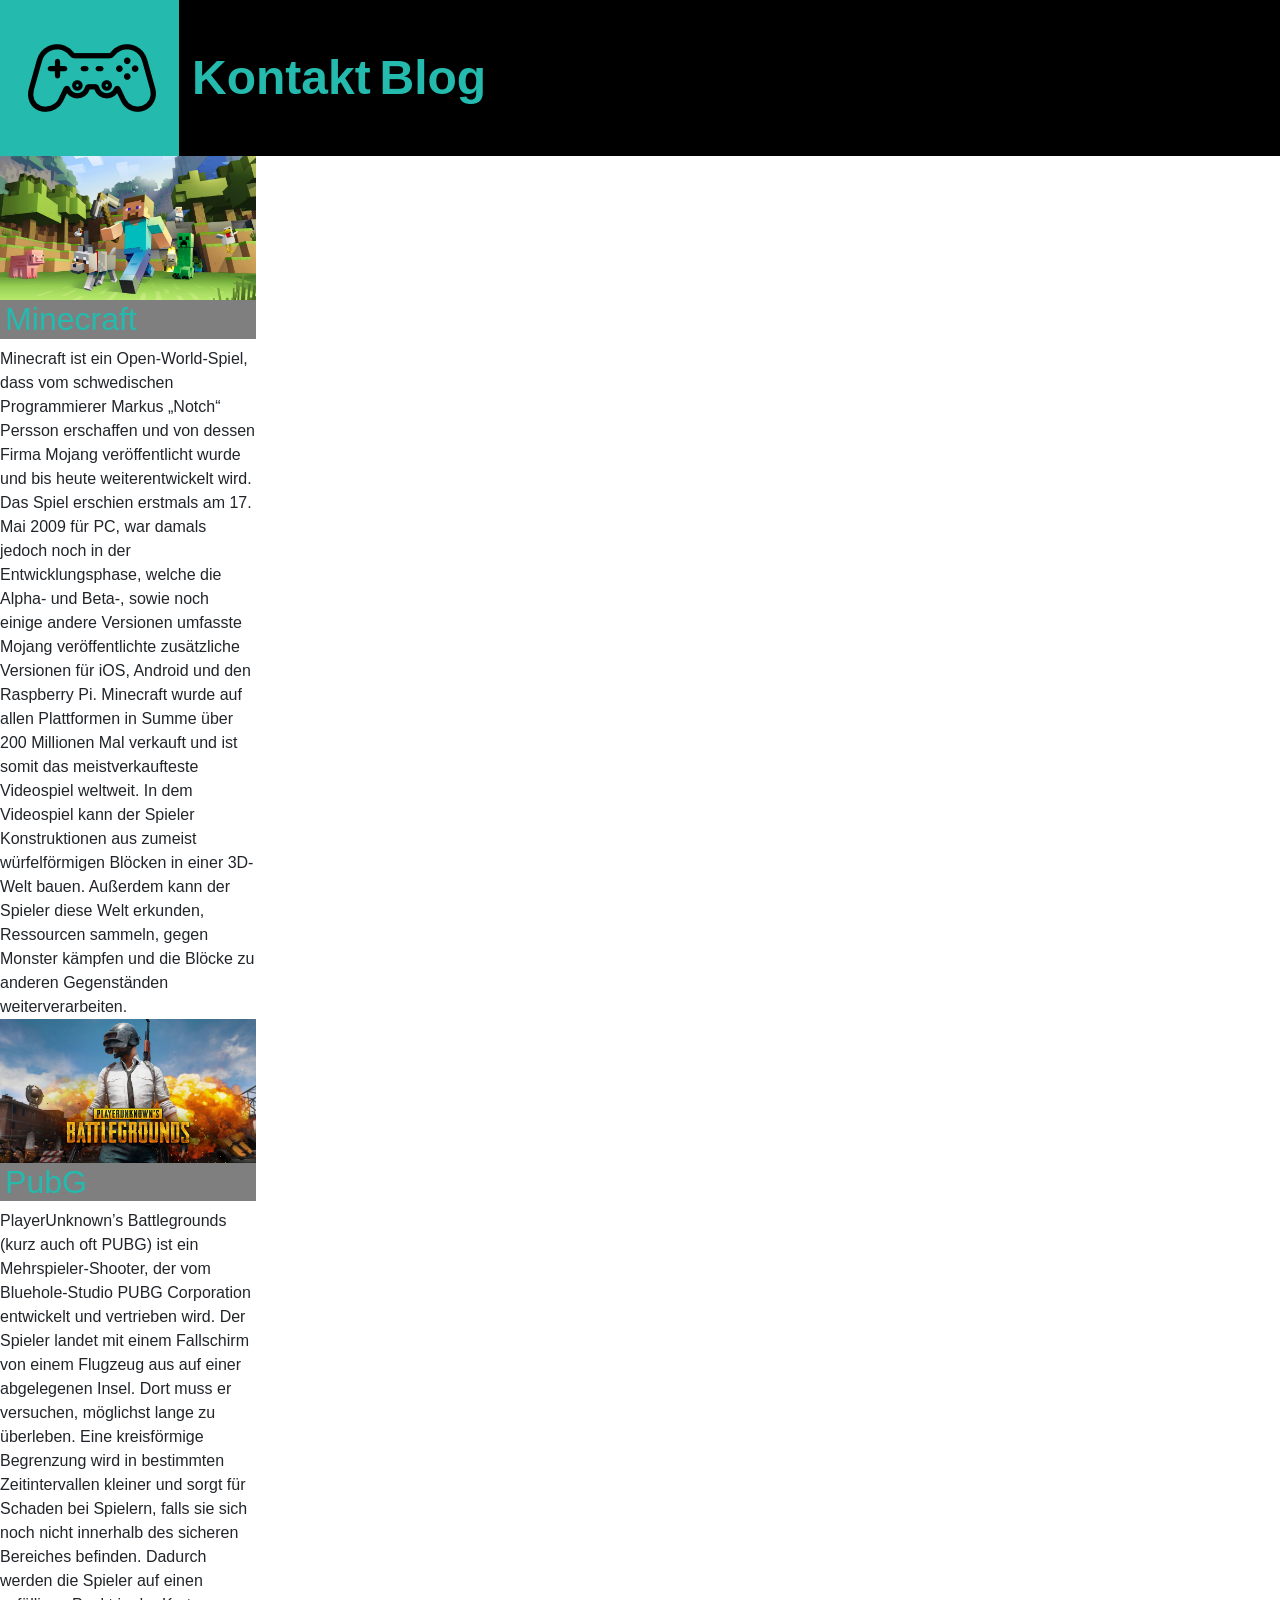
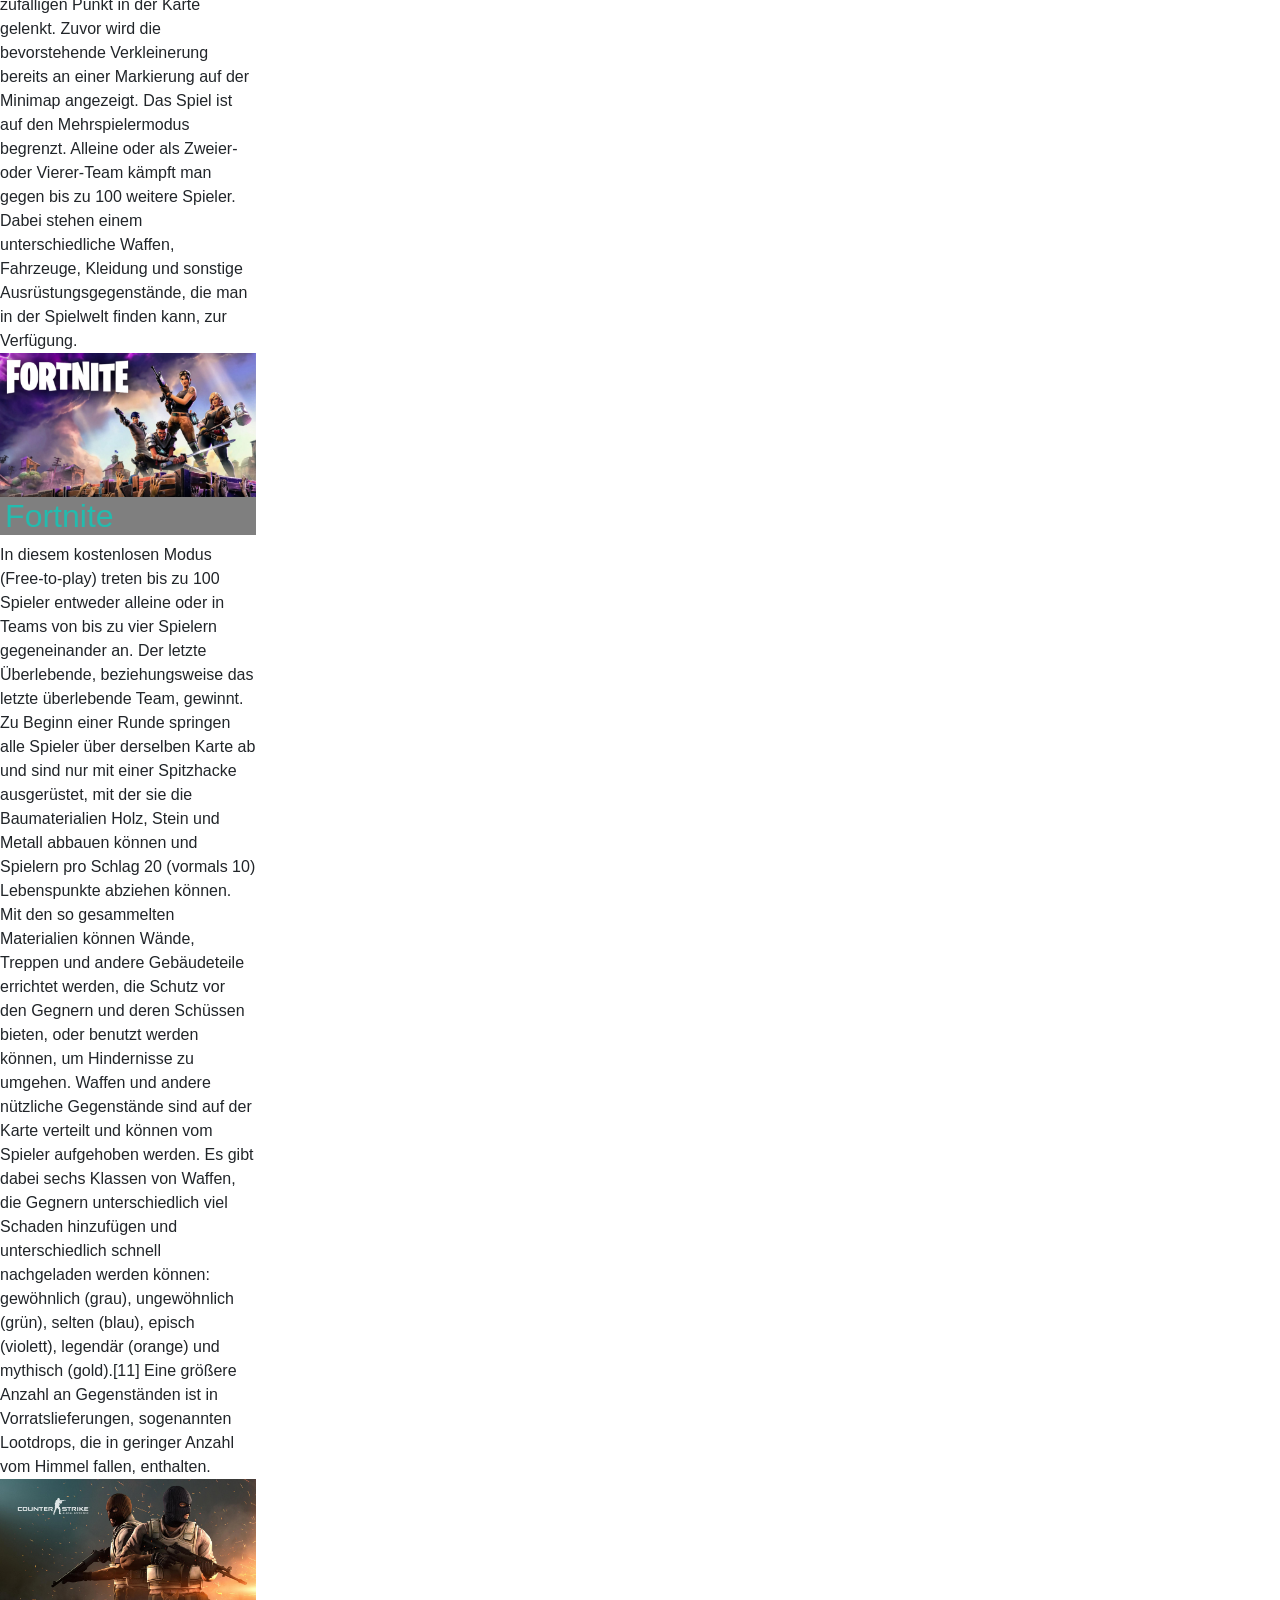
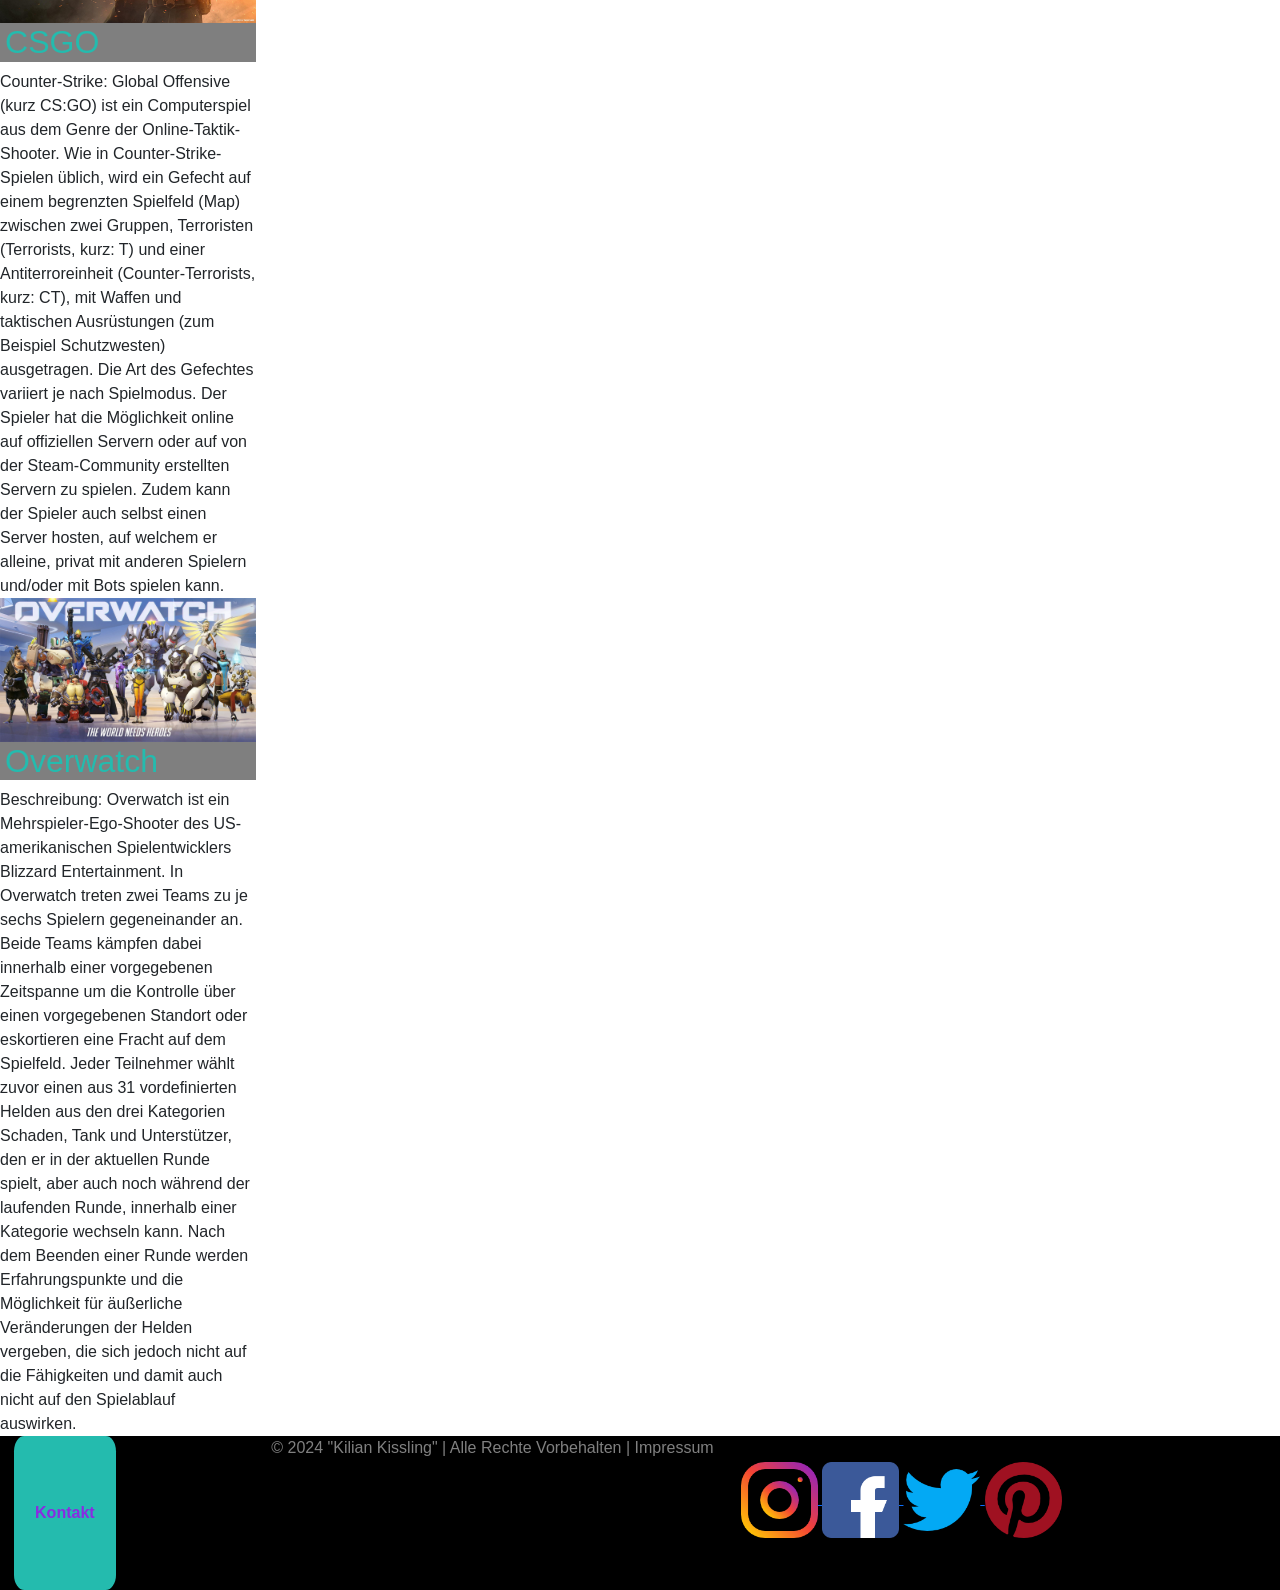
==== blog.html @ 32771d1c "......" ====
<!DOCTYPE html>
<html>
    <head>
        <meta charset="utf-8">
        <meta name="viewport" content="width=device-width, initial-scale=1">
        <link href="https://cdn.jsdelivr.net/npm/bootstrap@5.1.3/dist/css/bootstrap.min.css" rel="stylesheet" integrity="sha384-1BmE4kWBq78iYhFldvKuhfTAU6auU8tT94WrHftjDbrCEXSU1oBoqyl2QvZ6jIW3" crossorigin="anonymous">
      <link rel="stylesheet" href="./style/blog.css">  
    </head>
     <body>
        <header class="hdr">
            <a class="logo" href="./index.html">
                <div class="logo" ><img src="./img/logo/logo.png" alt="logo"> </div>
            </a>
            <div class="kb">
                <a class="kontakthdr" href="./kontakt.html">Kontakt</a>
                <a class="bloghdr" href="./blog.html">Blog</a>
            </div>
            <div class="dropdown">
            <button type="button" class="btn btn-primary dropdown-toggle" data-bs-toggle="dropdown">☰
            </button>
            <ul class="dropdown-menu">
                <li><a class="dropdown-item" href="./index.html">home</a></li>
                <li><a class="dropdown-item" href="./kontakt.html">Kontakt</a></li>
                <li><a class="dropdown-item" href="./blog.html">Blogs</a></li>
            </ul>
            </div>
        </header>
<div class="blog">
    <img class="bilder" src="./img/imgBlog/11.jpg" alt="Minecraft">
    <div class="ttl">
        <h2>Minecraft</h2>
    </div>
    <div class="txt">
        Minecraft ist ein Open-World-Spiel, dass vom schwedischen Programmierer Markus „Notch“ Persson erschaffen und von dessen Firma Mojang veröffentlicht wurde und bis heute weiterentwickelt wird. Das Spiel erschien erstmals am 17. Mai 2009 für PC, war damals jedoch noch in der Entwicklungsphase, welche die Alpha- und Beta-, sowie noch einige andere Versionen umfasste Mojang veröffentlichte zusätzliche Versionen für iOS, Android und den Raspberry Pi. Minecraft wurde auf allen Plattformen in Summe über 200 Millionen Mal verkauft und ist somit das meistverkaufteste Videospiel weltweit. In dem Videospiel kann der Spieler Konstruktionen aus zumeist würfelförmigen Blöcken in einer 3D-Welt bauen. Außerdem kann der Spieler diese Welt erkunden, Ressourcen sammeln, gegen Monster kämpfen und die Blöcke zu anderen Gegenständen weiterverarbeiten. 
    </div>
</div>
<div class="blog">
    <img class="bilder" src="./img/imgBlog/12.jpg" alt="PubG">
    <div class="ttl">
        <h2>PubG</h2>
    </div>
    <div class txt>
        PlayerUnknown&rsquo;s Battlegrounds (kurz auch oft PUBG) ist ein Mehrspieler-Shooter, der vom Bluehole-Studio PUBG Corporation entwickelt und vertrieben wird. Der Spieler landet mit einem Fallschirm von einem Flugzeug aus auf einer abgelegenen Insel. Dort muss er versuchen, möglichst lange zu überleben. Eine kreisförmige Begrenzung wird in bestimmten Zeitintervallen kleiner und sorgt für Schaden bei Spielern, falls sie sich noch nicht innerhalb des sicheren Bereiches befinden. Dadurch werden die Spieler auf einen zufälligen Punkt in der Karte gelenkt. Zuvor wird die bevorstehende Verkleinerung bereits an einer Markierung auf der Minimap angezeigt. Das Spiel ist auf den Mehrspielermodus begrenzt. Alleine oder als Zweier- oder Vierer-Team kämpft man gegen bis zu 100 weitere Spieler. Dabei stehen einem unterschiedliche Waffen, Fahrzeuge, Kleidung und sonstige Ausrüstungsgegenstände, die man in der Spielwelt finden kann, zur Verfügung.
    </div>
</div>
<div class="blog">
    <img class="bilder" src="./img/imgBlog/13.jpg" alt="Fortnite">
    <div class="ttl">
        <h2>Fortnite</h2>
    </div>
    <div class="txt">
        In diesem kostenlosen Modus (Free-to-play) treten bis zu 100 Spieler entweder alleine oder in Teams von bis zu vier Spielern gegeneinander an. Der letzte Überlebende, beziehungsweise das letzte überlebende Team, gewinnt. Zu Beginn einer Runde springen alle Spieler über derselben Karte ab und sind nur mit einer Spitzhacke ausgerüstet, mit der sie die Baumaterialien Holz, Stein und Metall abbauen können und Spielern pro Schlag 20 (vormals 10) Lebenspunkte abziehen können. Mit den so gesammelten Materialien können Wände, Treppen und andere Gebäudeteile errichtet werden, die Schutz vor den Gegnern und deren Schüssen bieten, oder benutzt werden können, um Hindernisse zu umgehen. Waffen und andere nützliche Gegenstände sind auf der Karte verteilt und können vom Spieler aufgehoben werden. Es gibt dabei sechs Klassen von Waffen, die Gegnern unterschiedlich viel Schaden hinzufügen und unterschiedlich schnell nachgeladen werden können: gewöhnlich (grau), ungewöhnlich (grün), selten (blau), episch (violett), legendär (orange) und mythisch (gold).[11] Eine größere Anzahl an Gegenständen ist in Vorratslieferungen, sogenannten Lootdrops, die in geringer Anzahl vom Himmel fallen, enthalten.
    </div>
</div>
<div class="blog">
    <img class="bilder" src="./img/imgBlog/14.jpg" alt="CSGO">
    <div class="ttl">
        <h2>CSGO</h2>
    </div>
    <div class="txt">
        Counter-Strike: Global Offensive (kurz CS:GO) ist ein Computerspiel aus dem Genre der Online-Taktik-Shooter. Wie in Counter-Strike-Spielen üblich, wird ein Gefecht auf einem begrenzten Spielfeld (Map) zwischen zwei Gruppen, Terroristen (Terrorists, kurz: T) und einer Antiterroreinheit (Counter-Terrorists, kurz: CT), mit Waffen und taktischen Ausrüstungen (zum Beispiel Schutzwesten) ausgetragen. Die Art des Gefechtes variiert je nach Spielmodus. Der Spieler hat die Möglichkeit online auf offiziellen Servern oder auf von der Steam-Community erstellten Servern zu spielen. Zudem kann der Spieler auch selbst einen Server hosten, auf welchem er alleine, privat mit anderen Spielern und/oder mit Bots spielen kann. 
    </div>
</div>
<div class="blog">
    <img class="bilder" src="./img/imgBlog/15.jpg">
    <div class="ttl">
        <h2>Overwatch</h2>
    </div>
    <div class="txt">
        Beschreibung: Overwatch ist ein Mehrspieler-Ego-Shooter des US-amerikanischen Spielentwicklers Blizzard Entertainment. In Overwatch treten zwei Teams zu je sechs Spielern gegeneinander an. Beide Teams kämpfen dabei innerhalb einer vorgegebenen Zeitspanne um die Kontrolle über einen vorgegebenen Standort oder eskortieren eine Fracht auf dem Spielfeld. Jeder Teilnehmer wählt zuvor einen aus 31 vordefinierten Helden aus den drei Kategorien Schaden, Tank und Unterstützer, den er in der aktuellen Runde spielt, aber auch noch während der laufenden Runde, innerhalb einer Kategorie wechseln kann. Nach dem Beenden einer Runde werden Erfahrungspunkte und die Möglichkeit für äußerliche Veränderungen der Helden vergeben, die sich jedoch nicht auf die Fähigkeiten und damit auch nicht auf den Spielablauf auswirken. 
    </div>
</div>
        <footer class="ftr">
    <div class="kontaktftr">
       <a class="kontaktftr" href="./kontakt.html">Kontakt</a>
    </div>
    <div class="rechte">
        © 2024 "Kilian Kissling" | Alle Rechte Vorbehalten | Impressum
    </div>
    <div class="social-media">
            <a href="https://www.instagram.com/noseryoung/">
                <img class="insta" src="./img/socialMediaIcons/instagram.png" alt="instagram">
            </a>
            <a href="https://www.facebook.com/noseryoung/"><img class="facebook" src="./img/socialMediaIcons/facebook.png" alt="facebook">
            </a>
            <a href="https://x.com/noseryoung"><img class="x" src="./img/socialMediaIcons/twitter.png" alt="Twitter">
            </a>
            <img class="pinterest" src="./img/socialMediaIcons/pinterest.png">
            </div>
</footer>
        <script src="https://cdn.jsdelivr.net/npm/bootstrap@5.1.3/dist/js/bootstrap.bundle.min.js" integrity="sha384-ka7Sk0Gln4gmtz2MlQnikT1wXgYsOg+OMhuP+IlRH9sENBO0LRn5q+8nbTov4+1p" crossorigin="anonymous"></script>
     </body>
</html>
---- style/blog.css ----
body {
    font-family: Verdana, Geneva, Tahoma, sans-serif;
    background-image: ;
}

.hdr {
    background-color: rgb(0, 0, 0);
    display: flex;
    align-items: center;
}

.logo {
    background-color: rgb(36, 187, 174);
    width: fit-content;
    padding-left: 2%;
    padding-right: 2%;
    padding-bottom: 1%;
    padding-top: 1%;
    margin-right: 1%;
}

.logo:hover {
    background-color: blueviolet;
}


.kb {
    text-decoration: none;
    font-size: 200%;
    color: rgb(36, 187, 174);
    font-weight: 800;
}

.kontakthdr {
    text-decoration: none; 
    font-size: 150%;
    color: rgb(36, 187, 174);
    font-weight: 800;
}

.kontakthdr:hover {
    color:blueviolet
}

.bloghdr {
    text-decoration: none; 
    font-size: 150%;
    color: rgb(36, 187, 174);
    font-weight: 800;
}

.bloghdr:hover {
    color:blueviolet;
}

.dropdown {
    left: 70%;
}

.dropdown-menu {
    background-color: rgb(36, 187, 174);
}


.dropdown-item {
    color:blueviolet;
    background-color: rgb(36, 187, 174);
}

.dropdown-item:hover {
    color:rgb(36, 187, 174);
    background-color: blueviolet;
}

.bilder {
    width:100%;
    z-index: 1;
}

.blog {
    display:block;
    width: 20%;
}

.ttl {
    z-index: 2;
    position: relative;
    background-color: rgb(0, 0, 0, 0.5);
    color:rgb(36, 187, 174);
    font-size: 400%;
    width: 100%;
    padding-left: 2%;
    margin-bottom: 3%;

}


.ftr {
    background-color: rgb(0, 0, 0);
    display: flex;
    justify-content: space-around
}

.kontaktftr {
    text-decoration: none;
    display: flex;
    justify-content: center;
    align-items: center;
    background-color: rgb(36, 187, 174);
    width: 8%;
    height: auto;
    font-weight: 700;
    border:none;
    border-radius: 10%;
    color:blueviolet;

}

.kontaktftr:hover {
    background-color: blueviolet;
    color:rgb(36, 187, 174)
}

.social-media {
    margin-top: 2%;
}

.insta {
    height:60%
}

.facebook{
    height:60%
}

.x{
    height:60%
}

.pinterest{
    height:60%;
}
/* Damit es mittig ist */
.rechte{
    margin-left:10%;
    color:grey;
}
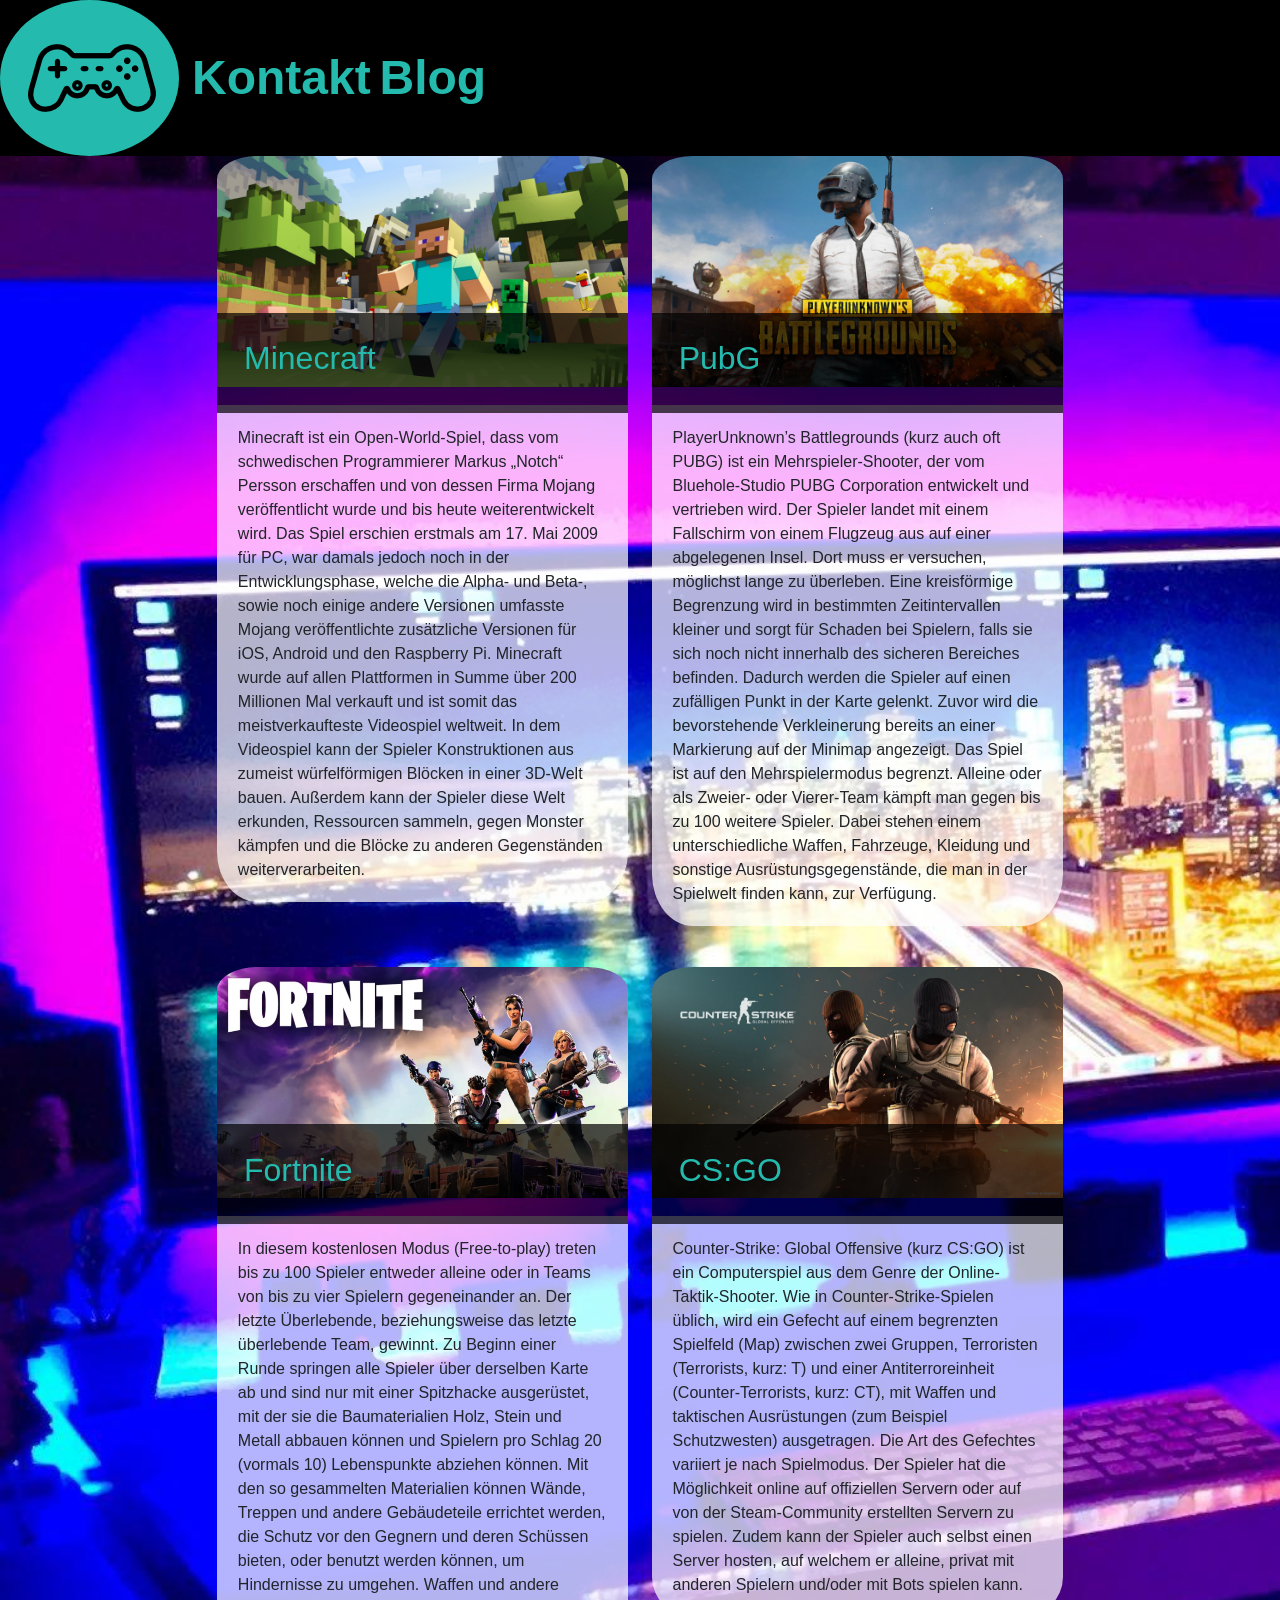
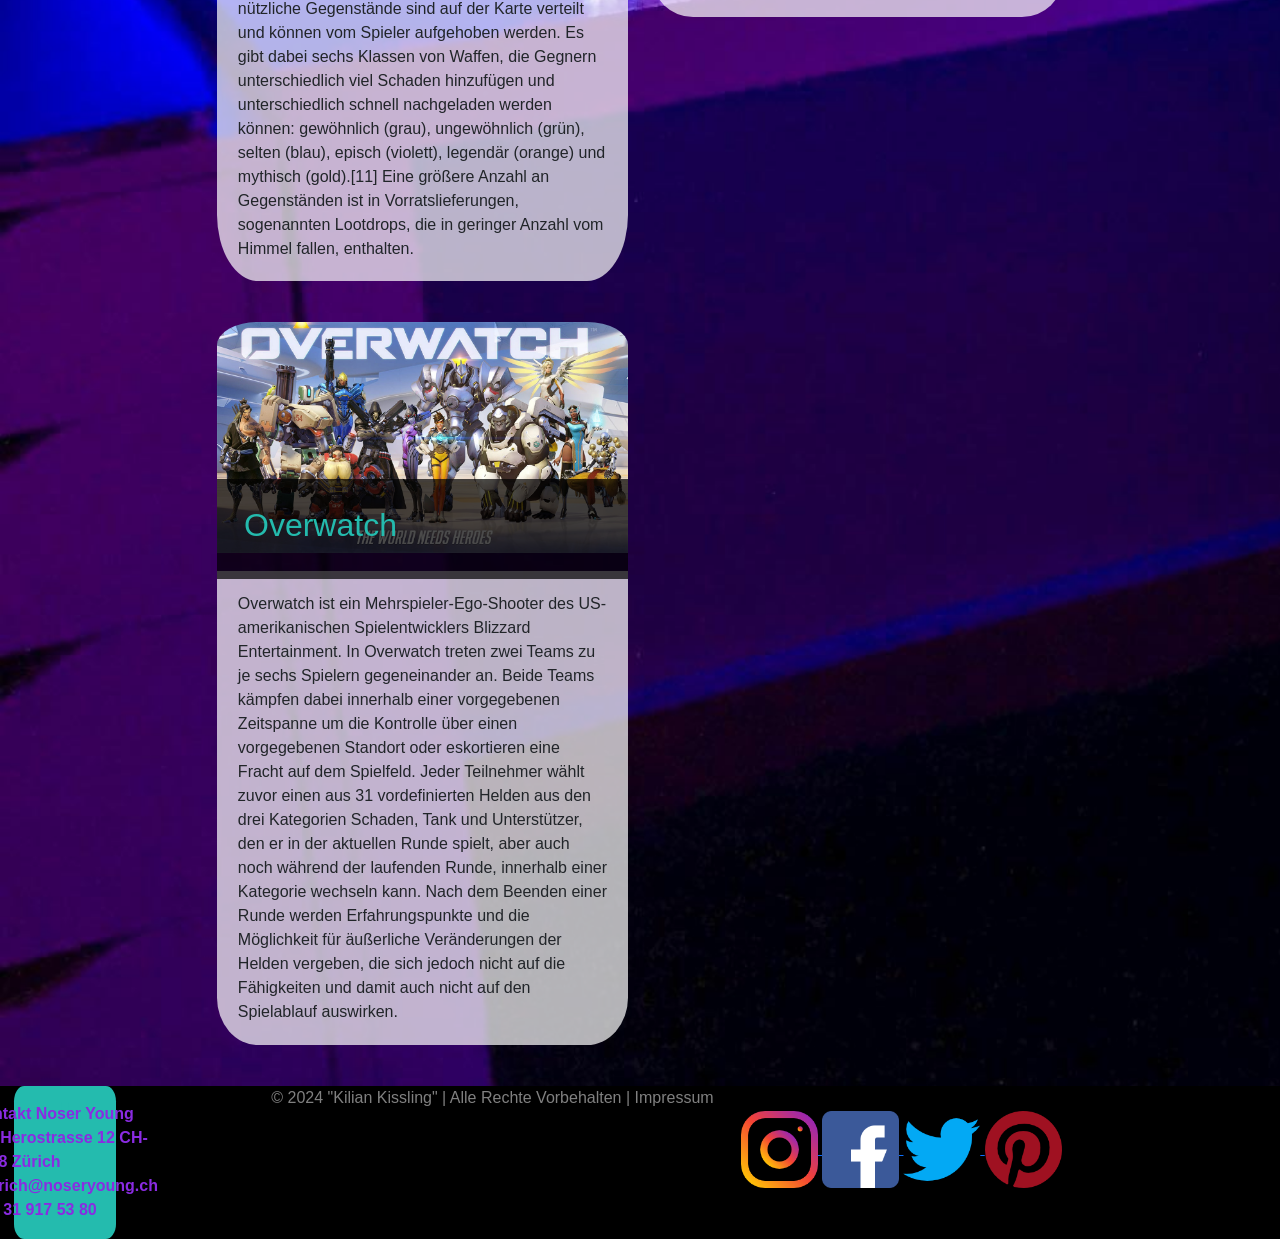
==== commit 223f3c7a: "Abgabe" ====
--- a/blog.html
+++ b/blog.html
@@ -25,54 +25,92 @@
             </ul>
             </div>
         </header>
-<div class="blog">
-    <img class="bilder" src="./img/imgBlog/11.jpg" alt="Minecraft">
-    <div class="ttl">
-        <h2>Minecraft</h2>
-    </div>
-    <div class="txt">
-        Minecraft ist ein Open-World-Spiel, dass vom schwedischen Programmierer Markus „Notch“ Persson erschaffen und von dessen Firma Mojang veröffentlicht wurde und bis heute weiterentwickelt wird. Das Spiel erschien erstmals am 17. Mai 2009 für PC, war damals jedoch noch in der Entwicklungsphase, welche die Alpha- und Beta-, sowie noch einige andere Versionen umfasste Mojang veröffentlichte zusätzliche Versionen für iOS, Android und den Raspberry Pi. Minecraft wurde auf allen Plattformen in Summe über 200 Millionen Mal verkauft und ist somit das meistverkaufteste Videospiel weltweit. In dem Videospiel kann der Spieler Konstruktionen aus zumeist würfelförmigen Blöcken in einer 3D-Welt bauen. Außerdem kann der Spieler diese Welt erkunden, Ressourcen sammeln, gegen Monster kämpfen und die Blöcke zu anderen Gegenständen weiterverarbeiten. 
-    </div>
-</div>
-<div class="blog">
-    <img class="bilder" src="./img/imgBlog/12.jpg" alt="PubG">
-    <div class="ttl">
-        <h2>PubG</h2>
-    </div>
-    <div class txt>
-        PlayerUnknown&rsquo;s Battlegrounds (kurz auch oft PUBG) ist ein Mehrspieler-Shooter, der vom Bluehole-Studio PUBG Corporation entwickelt und vertrieben wird. Der Spieler landet mit einem Fallschirm von einem Flugzeug aus auf einer abgelegenen Insel. Dort muss er versuchen, möglichst lange zu überleben. Eine kreisförmige Begrenzung wird in bestimmten Zeitintervallen kleiner und sorgt für Schaden bei Spielern, falls sie sich noch nicht innerhalb des sicheren Bereiches befinden. Dadurch werden die Spieler auf einen zufälligen Punkt in der Karte gelenkt. Zuvor wird die bevorstehende Verkleinerung bereits an einer Markierung auf der Minimap angezeigt. Das Spiel ist auf den Mehrspielermodus begrenzt. Alleine oder als Zweier- oder Vierer-Team kämpft man gegen bis zu 100 weitere Spieler. Dabei stehen einem unterschiedliche Waffen, Fahrzeuge, Kleidung und sonstige Ausrüstungsgegenstände, die man in der Spielwelt finden kann, zur Verfügung.
-    </div>
-</div>
-<div class="blog">
-    <img class="bilder" src="./img/imgBlog/13.jpg" alt="Fortnite">
-    <div class="ttl">
-        <h2>Fortnite</h2>
-    </div>
-    <div class="txt">
-        In diesem kostenlosen Modus (Free-to-play) treten bis zu 100 Spieler entweder alleine oder in Teams von bis zu vier Spielern gegeneinander an. Der letzte Überlebende, beziehungsweise das letzte überlebende Team, gewinnt. Zu Beginn einer Runde springen alle Spieler über derselben Karte ab und sind nur mit einer Spitzhacke ausgerüstet, mit der sie die Baumaterialien Holz, Stein und Metall abbauen können und Spielern pro Schlag 20 (vormals 10) Lebenspunkte abziehen können. Mit den so gesammelten Materialien können Wände, Treppen und andere Gebäudeteile errichtet werden, die Schutz vor den Gegnern und deren Schüssen bieten, oder benutzt werden können, um Hindernisse zu umgehen. Waffen und andere nützliche Gegenstände sind auf der Karte verteilt und können vom Spieler aufgehoben werden. Es gibt dabei sechs Klassen von Waffen, die Gegnern unterschiedlich viel Schaden hinzufügen und unterschiedlich schnell nachgeladen werden können: gewöhnlich (grau), ungewöhnlich (grün), selten (blau), episch (violett), legendär (orange) und mythisch (gold).[11] Eine größere Anzahl an Gegenständen ist in Vorratslieferungen, sogenannten Lootdrops, die in geringer Anzahl vom Himmel fallen, enthalten.
-    </div>
-</div>
-<div class="blog">
-    <img class="bilder" src="./img/imgBlog/14.jpg" alt="CSGO">
-    <div class="ttl">
-        <h2>CSGO</h2>
-    </div>
-    <div class="txt">
-        Counter-Strike: Global Offensive (kurz CS:GO) ist ein Computerspiel aus dem Genre der Online-Taktik-Shooter. Wie in Counter-Strike-Spielen üblich, wird ein Gefecht auf einem begrenzten Spielfeld (Map) zwischen zwei Gruppen, Terroristen (Terrorists, kurz: T) und einer Antiterroreinheit (Counter-Terrorists, kurz: CT), mit Waffen und taktischen Ausrüstungen (zum Beispiel Schutzwesten) ausgetragen. Die Art des Gefechtes variiert je nach Spielmodus. Der Spieler hat die Möglichkeit online auf offiziellen Servern oder auf von der Steam-Community erstellten Servern zu spielen. Zudem kann der Spieler auch selbst einen Server hosten, auf welchem er alleine, privat mit anderen Spielern und/oder mit Bots spielen kann. 
-    </div>
-</div>
-<div class="blog">
-    <img class="bilder" src="./img/imgBlog/15.jpg">
-    <div class="ttl">
-        <h2>Overwatch</h2>
-    </div>
-    <div class="txt">
-        Beschreibung: Overwatch ist ein Mehrspieler-Ego-Shooter des US-amerikanischen Spielentwicklers Blizzard Entertainment. In Overwatch treten zwei Teams zu je sechs Spielern gegeneinander an. Beide Teams kämpfen dabei innerhalb einer vorgegebenen Zeitspanne um die Kontrolle über einen vorgegebenen Standort oder eskortieren eine Fracht auf dem Spielfeld. Jeder Teilnehmer wählt zuvor einen aus 31 vordefinierten Helden aus den drei Kategorien Schaden, Tank und Unterstützer, den er in der aktuellen Runde spielt, aber auch noch während der laufenden Runde, innerhalb einer Kategorie wechseln kann. Nach dem Beenden einer Runde werden Erfahrungspunkte und die Möglichkeit für äußerliche Veränderungen der Helden vergeben, die sich jedoch nicht auf die Fähigkeiten und damit auch nicht auf den Spielablauf auswirken. 
-    </div>
-</div>
+
+    
+        <div class="row">
+                <div class="col-lg-2"></div>
+                <div class="col-lg-4">
+                    <div class="blog">
+                        <img class="bilder" src="./img/imgBlog/11.jpg" alt="Minecraft">
+                        <div class="ttl">
+                            <h2>Minecraft</h2>
+                        </div>
+                        <div class="txt">
+                            Minecraft ist ein Open-World-Spiel, dass vom schwedischen Programmierer Markus „Notch“ Persson erschaffen und von dessen Firma Mojang veröffentlicht wurde und bis heute weiterentwickelt wird. Das Spiel erschien erstmals am 17. Mai 2009 für PC, war damals jedoch noch in der Entwicklungsphase, welche die Alpha- und Beta-, sowie noch einige andere Versionen umfasste Mojang veröffentlichte zusätzliche Versionen für iOS, Android und den Raspberry Pi. Minecraft wurde auf allen Plattformen in Summe über 200 Millionen Mal verkauft und ist somit das meistverkaufteste Videospiel weltweit. In dem Videospiel kann der Spieler Konstruktionen aus zumeist würfelförmigen Blöcken in einer 3D-Welt bauen. Außerdem kann der Spieler diese Welt erkunden, Ressourcen sammeln, gegen Monster kämpfen und die Blöcke zu anderen Gegenständen weiterverarbeiten. 
+                        </div>
+                    </div>
+                </div>
+                <div class="col-lg-4"><div class="blog">
+                        <img class="bilder" src="./img/imgBlog/12.jpg" alt="PubG">
+                        <div class="ttl">
+                            <h2>PubG</h2>
+                        </div>
+                        <div class="txt">
+                            PlayerUnknown&rsquo;s Battlegrounds (kurz auch oft PUBG) ist ein Mehrspieler-Shooter, der vom Bluehole-Studio PUBG Corporation entwickelt und vertrieben wird. Der Spieler landet mit einem Fallschirm von einem Flugzeug aus auf einer abgelegenen Insel. Dort muss er versuchen, möglichst lange zu überleben. Eine kreisförmige Begrenzung wird in bestimmten Zeitintervallen kleiner und sorgt für Schaden bei Spielern, falls sie sich noch nicht innerhalb des sicheren Bereiches befinden. Dadurch werden die Spieler auf einen zufälligen Punkt in der Karte gelenkt. Zuvor wird die bevorstehende Verkleinerung bereits an einer Markierung auf der Minimap angezeigt. Das Spiel ist auf den Mehrspielermodus begrenzt. Alleine oder als Zweier- oder Vierer-Team kämpft man gegen bis zu 100 weitere Spieler. Dabei stehen einem unterschiedliche Waffen, Fahrzeuge, Kleidung und sonstige Ausrüstungsgegenstände, die man in der Spielwelt finden kann, zur Verfügung.
+                        </div>
+                    </div>
+                </div>
+            </div> 
+        </div>
+        <div class="row">
+                <div class="col-lg-2"></div>
+                <div class="col-lg-4">
+                    <div class="blog">
+                        <img class="bilder" src="./img/imgBlog/13.jpg" alt="Fortnite">
+                        <div class="ttl">
+                            <h2>Fortnite</h2>
+                        </div>
+                        <div class="txt">
+                            In diesem kostenlosen Modus (Free-to-play) treten bis zu 100 Spieler entweder alleine oder in Teams von bis zu vier Spielern gegeneinander an. Der letzte Überlebende, beziehungsweise das letzte überlebende Team, gewinnt. Zu Beginn einer Runde springen alle Spieler über derselben Karte ab und sind nur mit einer Spitzhacke ausgerüstet, mit der sie die Baumaterialien Holz, Stein und Metall abbauen können und Spielern pro Schlag 20 (vormals 10) Lebenspunkte abziehen können. Mit den so gesammelten Materialien können Wände, Treppen und andere Gebäudeteile errichtet werden, die Schutz vor den Gegnern und deren Schüssen bieten, oder benutzt werden können, um Hindernisse zu umgehen. Waffen und andere nützliche Gegenstände sind auf der Karte verteilt und können vom Spieler aufgehoben werden. Es gibt dabei sechs Klassen von Waffen, die Gegnern unterschiedlich viel Schaden hinzufügen und unterschiedlich schnell nachgeladen werden können: gewöhnlich (grau), ungewöhnlich (grün), selten (blau), episch (violett), legendär (orange) und mythisch (gold).[11] Eine größere Anzahl an Gegenständen ist in Vorratslieferungen, sogenannten Lootdrops, die in geringer Anzahl vom Himmel fallen, enthalten.
+                        </div>
+                    </div>
+                </div>
+                <div class="col-lg-4">
+                    <div class="blog">
+                        <img class="bilder" src="./img/imgBlog/14.jpg" alt="CSGO">
+                        <div class="ttl">
+                            <h2>CS:GO</h2>
+                        </div>
+                        <div class="txt">
+                            Counter-Strike: Global Offensive (kurz CS:GO) ist ein Computerspiel aus dem Genre der Online-Taktik-Shooter. Wie in Counter-Strike-Spielen üblich, wird ein Gefecht auf einem begrenzten Spielfeld (Map) zwischen zwei Gruppen, Terroristen (Terrorists, kurz: T) und einer Antiterroreinheit (Counter-Terrorists, kurz: CT), mit Waffen und taktischen Ausrüstungen (zum Beispiel Schutzwesten) ausgetragen. Die Art des Gefechtes variiert je nach Spielmodus. Der Spieler hat die Möglichkeit online auf offiziellen Servern oder auf von der Steam-Community erstellten Servern zu spielen. Zudem kann der Spieler auch selbst einen Server hosten, auf welchem er alleine, privat mit anderen Spielern und/oder mit Bots spielen kann. 
+                        </div>
+                    </div>
+                </div>
+                <div class="col-lg-2"></div>
+                        </div>
+                        <div class="row">
+                                <div class="col-lg-2"></div>
+                                <div class="col-lg-4">
+                                    <div class="blog">
+                        <img class="bilder" src="./img/imgBlog/15.jpg" alt="Overwatch">
+                        <div class="ttl">
+                            <h2>Overwatch</h2>
+                        </div>
+                        <div class="txt">
+                            Overwatch ist ein Mehrspieler-Ego-Shooter des US-amerikanischen Spielentwicklers Blizzard Entertainment. In Overwatch treten zwei Teams zu je sechs Spielern gegeneinander an. Beide Teams kämpfen dabei innerhalb einer vorgegebenen Zeitspanne um die Kontrolle über einen vorgegebenen Standort oder eskortieren eine Fracht auf dem Spielfeld. Jeder Teilnehmer wählt zuvor einen aus 31 vordefinierten Helden aus den drei Kategorien Schaden, Tank und Unterstützer, den er in der aktuellen Runde spielt, aber auch noch während der laufenden Runde, innerhalb einer Kategorie wechseln kann. Nach dem Beenden einer Runde werden Erfahrungspunkte und die Möglichkeit für äußerliche Veränderungen der Helden vergeben, die sich jedoch nicht auf die Fähigkeiten und damit auch nicht auf den Spielablauf auswirken. 
+                        </div>
+                    </div>
+                </div>
+                <div class="col-lg-4"></div>
+                <div class="col-lg-2"></div>
+        </div>
+    
+
+    
+
+    
+
+  
         <footer class="ftr">
     <div class="kontaktftr">
-       <a class="kontaktftr" href="./kontakt.html">Kontakt</a>
+       <a class="kontaktftr" href="./kontakt.html">Kontakt
+
+Noser Young AG
+Herostrasse 12
+CH-8048 Zürich
+
+zuerich@noseryoung.ch
++41 31 917 53 80</a>
     </div>
     <div class="rechte">
         © 2024 "Kilian Kissling" | Alle Rechte Vorbehalten | Impressum
--- a/style/blog.css
+++ b/style/blog.css
@@ -1,6 +1,8 @@
 body {
     font-family: Verdana, Geneva, Tahoma, sans-serif;
-    background-image: ;
+    background-image: url(../img/imgCarouselAndTitle/1.jpg);
+    background-repeat: no-repeat;
+    background-size: cover;
 }
 
 .hdr {
@@ -17,6 +19,7 @@
     padding-bottom: 1%;
     padding-top: 1%;
     margin-right: 1%;
+    border-radius: 50%;
 }
 
 .logo:hover {
@@ -71,29 +74,40 @@
     color:rgb(36, 187, 174);
     background-color: blueviolet;
 }
-
+/* für alle Bilder */
 .bilder {
     width:100%;
     z-index: 1;
+    border-top-left-radius: 10%;
+    border-top-right-radius: 10%;
 }
-
+/* Alle Blog Container */
 .blog {
     display:block;
-    width: 20%;
+    width: 100%;
 }
-
+/* Alle Blog Titel */
 .ttl {
     z-index: 2;
     position: relative;
-    background-color: rgb(0, 0, 0, 0.5);
+    background-color: rgb(0, 0, 0, 0.7);
     color:rgb(36, 187, 174);
     font-size: 400%;
     width: 100%;
     padding-left: 2%;
-    margin-bottom: 3%;
+    margin-top: -18.1%;
+    padding: 6.5%
 
 }
 
+.txt {
+    background-color: rgb(255, 255, 255,0.7);
+    margin-top: -1.8%;
+    padding:5%;
+    border-bottom-left-radius: 10%;
+    border-bottom-right-radius: 10%;
+    margin-bottom: 10%;
+}
 
 .ftr {
     background-color: rgb(0, 0, 0);
